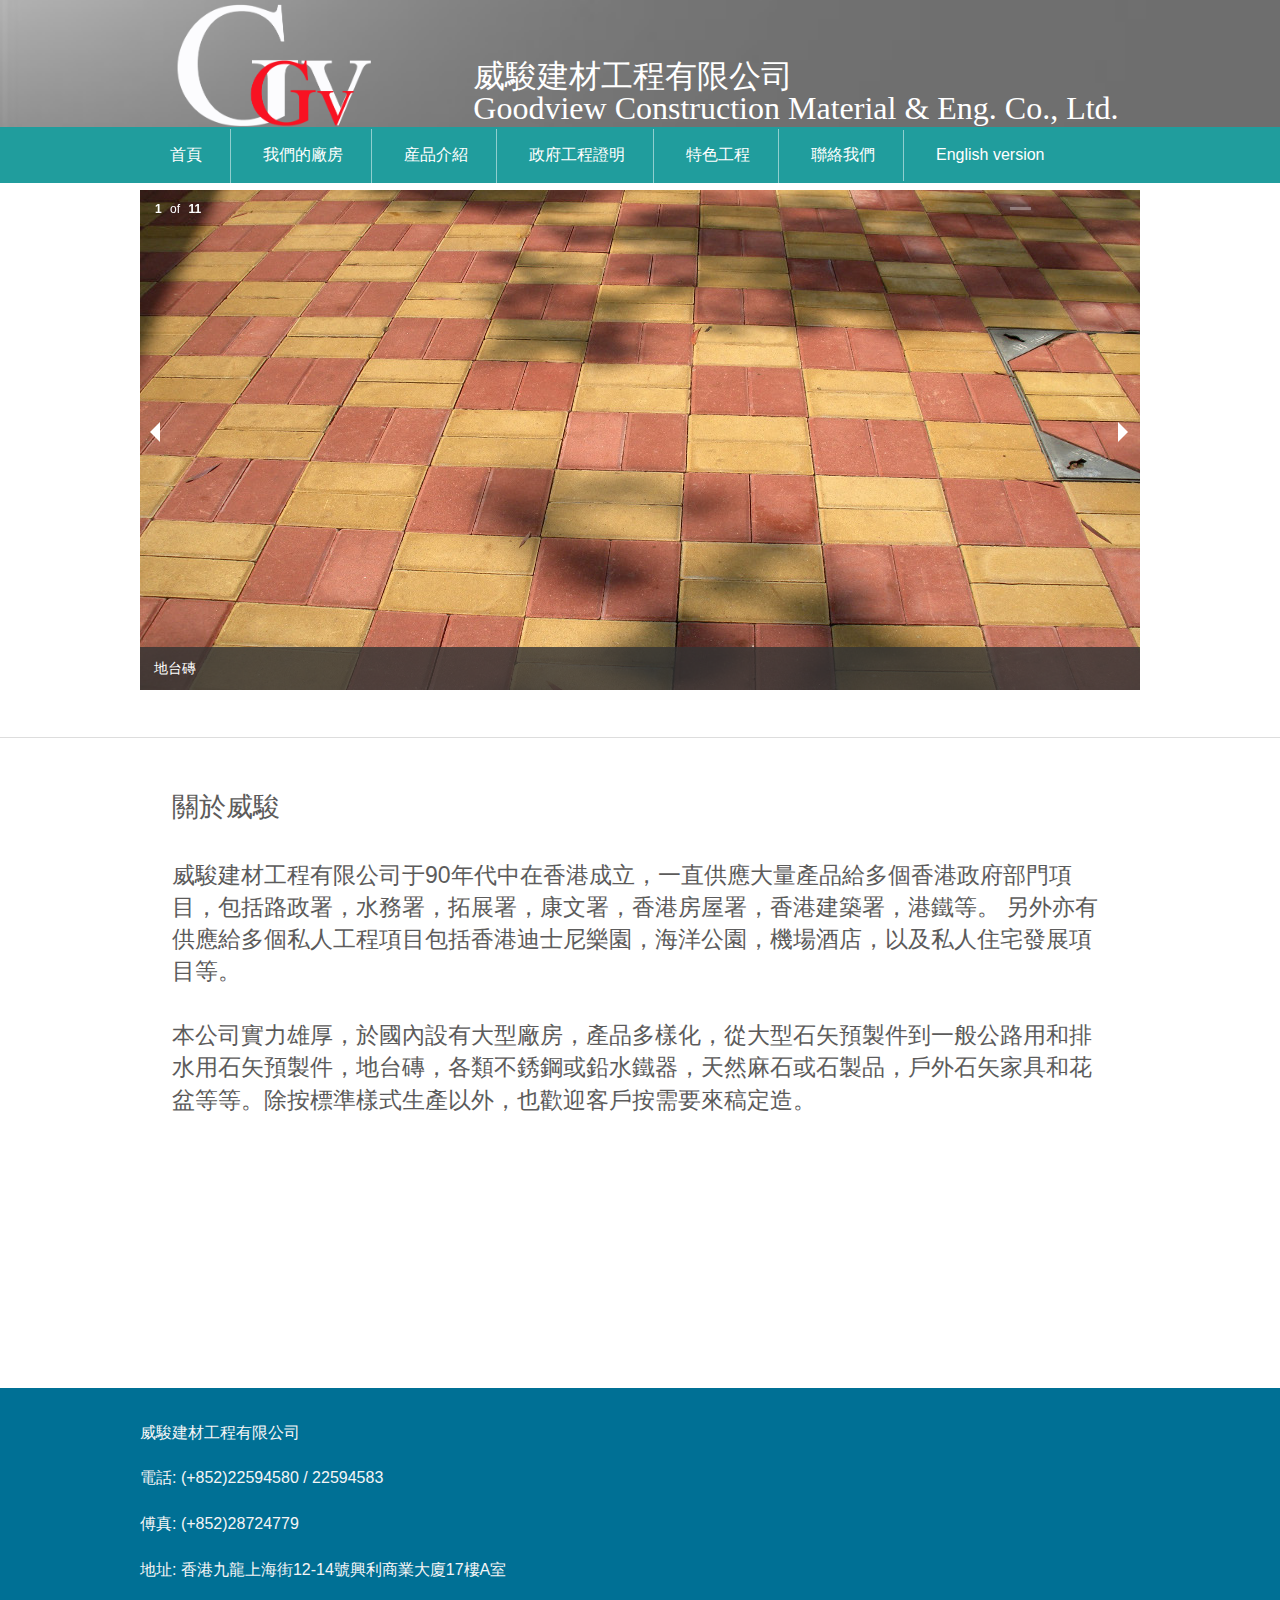
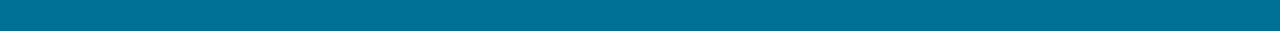
==== index.html @ dd3f131a "new ui" ====
<!doctype html>
<html class="no-js" lang="en">
<head>
    <meta charset="utf-8"/>
    <meta name="viewport" content="width=device-width, initial-scale=1.0"/>
    <title>Foundation | Welcome</title>

    <link rel="stylesheet" href="css/foundation.css"/>
    <link rel="stylesheet" href="css/custom.css"/>
    <script src="js/vendor/modernizr.js"></script>

</head>
<body>
<div class="header">
    <div class="row">
        <div class="large-3 columns"><img src="GVlogo.png"></div>
        <div class="large-8 columns title">
            <div class="row">威駿建材工程有限公司</div>
            <div class="row">Goodview Construction Material & Eng. Co., Ltd.</div>
        </div>
    </div>
    <div class="buttonbar">
        <div class="row">
            <ul class="button-group">
                <li><a href="index.html" class="button">首頁</a></li>
                <li><a href="factory.html" class=" button">我們的廠房</a></li>
                <li><a href="product.html" class="button">産品介紹</a></li>
                <li><a href="cerf.html" class="button">政府工程證明</a></li>
                <li><a href="feature.html" class="button">特色工程</a></li>
                <li><a href="contact.html" class="button">聯絡我們</a></li>
                <li><a href="index-en.html" class="button">English version</a></li>
            </ul>
        </div>
    </div>
</div>
<div class="row">
    <ul class="example-orbit" data-orbit
        data-options="pause_on_hover:false;timer_speed: 3500;animation_speed:700;bullets:false;">
        <li>
            <img src="banner/1.jpg" alt="slide 1"/>
            <div class="orbit-caption">地台磚</div>
        </li>
        <li class="active">
            <img src="banner/2.jpg" alt="slide 2"/>

            <div class="orbit-caption">磨水或洗石米地磚</div>
        </li>
        <li>
            <img src="banner/3.jpg" alt="slide 3"/>
            <div class="orbit-caption">其他各種用途磚 （盲人磚, 濕漿磚, 天面磚)</div>
        </li>
        <li>
            <img src="banner/5.jpg" alt="slide 4"/>
            <div class="orbit-caption">石矢防撞欄及其他公路預製件</div>
        <li>
            <img src="banner/7.jpg" alt="slide 5"/>
            <div class="orbit-caption">天然麻石（鯽魚涌水庫）</div>
        </li>
        <li>
            <img src="banner/9.jpg" alt="slide 6"/>
            <div class="orbit-caption">特色刻字麻石板 (亞運2009紀念）</div>
        </li>
        <li>
            <img src="banner/10.jpg" alt="slide 6"/>
            <div class="orbit-caption">U渠及各種排水用石矢預製件</div>
        </li>
        <li>
            <img src="banner/12.jpg" alt="slide 6"/>
            <div class="orbit-caption">橋樑石矢預製件</div>
        </li>
        <li>
            <img src="banner/13.jpg" alt="slide 6"/>
            <div class="orbit-caption">植草磚（沙頭角公路龍躍頭段）</div>
        </li>
        <li>
            <img src="banner/14.jpg" alt="slide 6"/>
            <div class="orbit-caption">大型洗石米圍板</div>
        </li>
        <li>
            <img src="banner/18.jpg" alt="slide 6"/>
            <div class="orbit-caption">洗石米花盆（拓展署項目）</div>
        </li>
    </ul>
</div>
<hr>

<div class="row ">
    <h3>關於威駿</h3>
    <h4>威駿建材工程有限公司于90年代中在香港成立，一直供應大量產品給多個香港政府部門項目，包括路政署，水務署，拓展署，康文署，香港房屋署，香港建築署，港鐵等。 另外亦有供應給多個私人工程項目包括香港迪士尼樂園，海洋公園，機場酒店，以及私人住宅發展項目等。</h4>
    <h4>本公司實力雄厚，於國內設有大型廠房，產品多樣化，從大型石矢預製件到一般公路用和排水用石矢預製件，地台磚，各類不銹鋼或鉛水鐵器，天然麻石或石製品，戶外石矢家具和花盆等等。除按標準樣式生產以外，也歡迎客戶按需要來稿定造。</h4>
</div>

<div class="footer">
    <div class="row">
        <p>威駿建材工程有限公司</p>

        <p>電話: (+852)22594580 / 22594583</p>

        <p>傅真: (+852)28724779</p>

        <p>地址: 香港九龍上海街12-14號興利商業大廈17樓A室</p>
    </div>
</div>
<script src="js/vendor/jquery.js"></script>
<script src="js/foundation.min.js"></script>
<script>
    $(document).foundation();
</script>
</body>
</html>
---- css/custom.css ----
.header{
    background-image: url("header.jpg");
    background-size: cover;
    background-repeat: no-repeat;
}

.title{
    padding-top:6%;
    font-family: "Times New Roman";
    line-height: 100%;
    font-size: 2rem;
    color: white;
}
.button{
    margin: 0 0 0 0;
}
.buttonbar{
    background-color: #209D9D;
    margin-bottom: 7px;
}
.footer{
    height: 27%;
    position: relative;
    margin-top: 15rem;
    padding-top: 2rem;
    color: #f5f5f5;
    background-color: #007095;
}
h3{
    margin: 2rem;
}
h4{
    margin: 2rem;
}
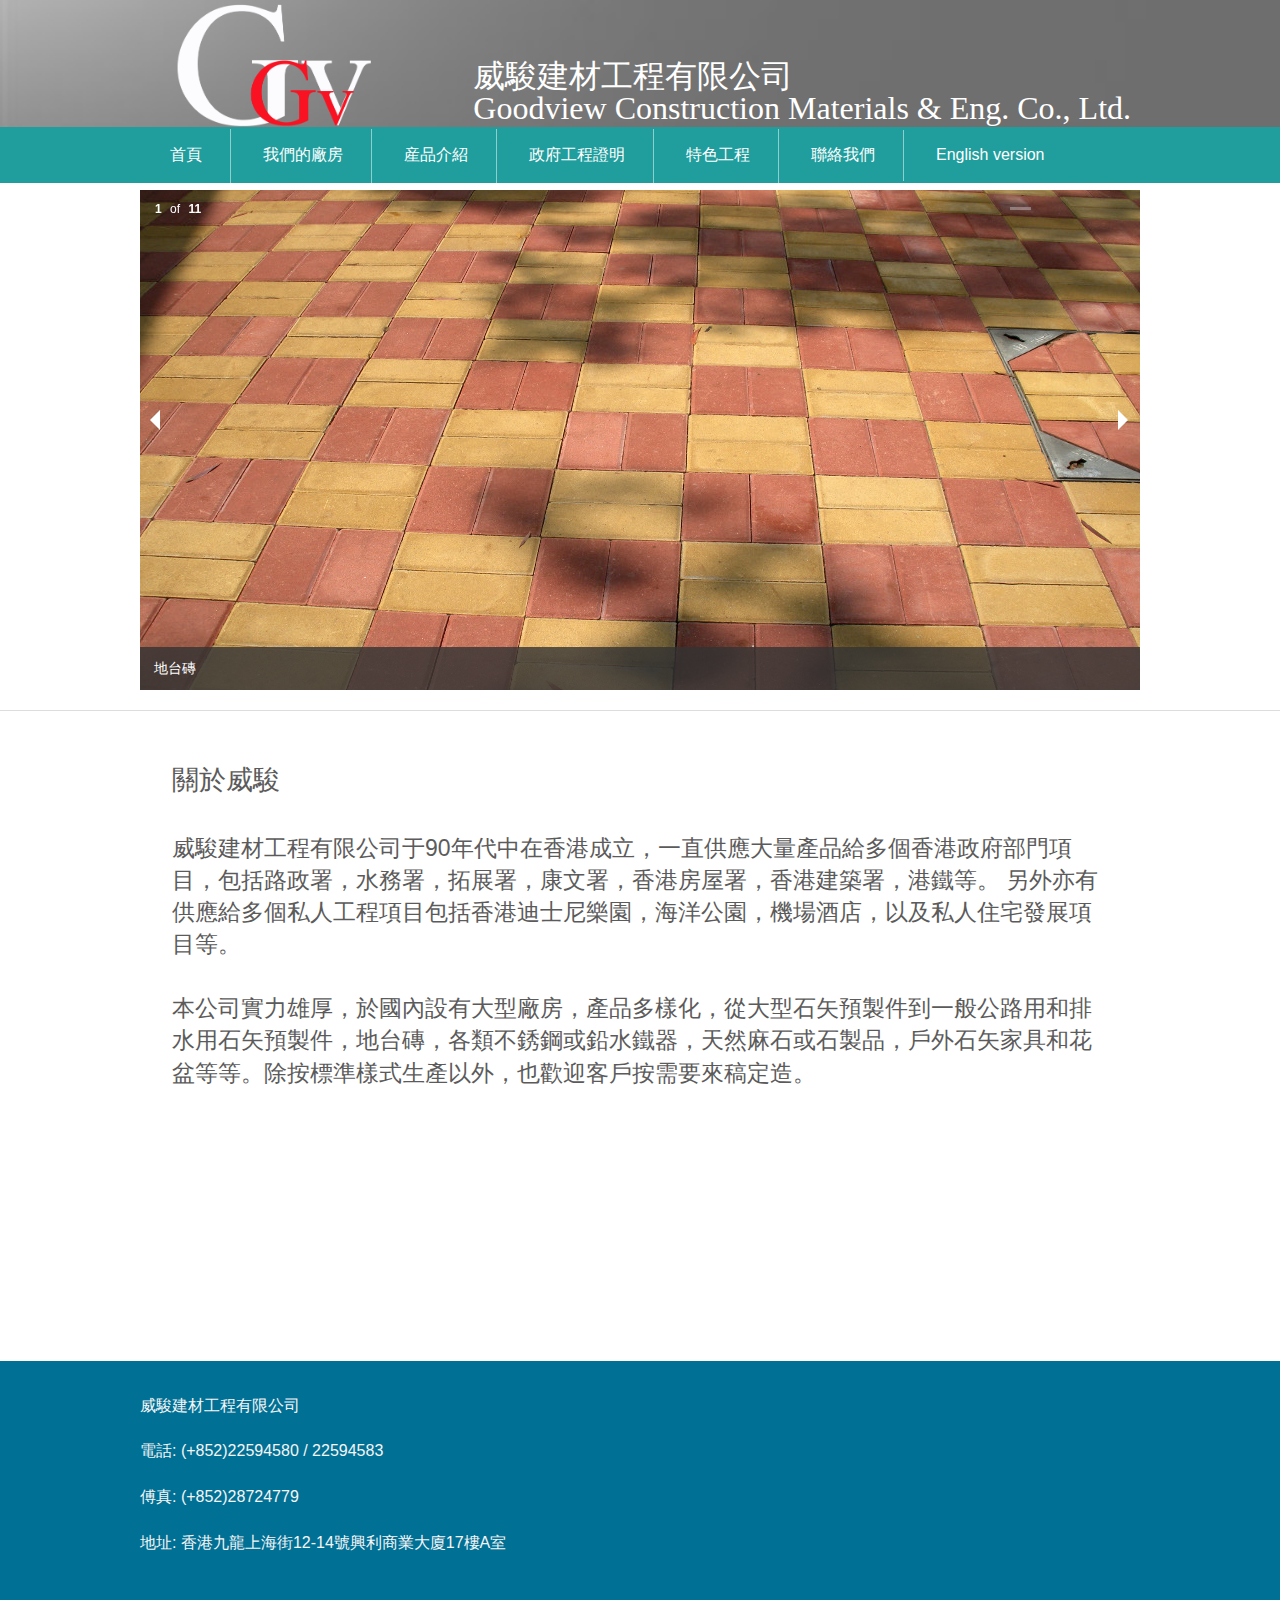
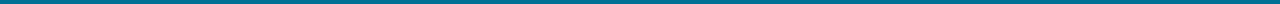
==== commit 2f1cdd49: "CR" ====
--- a/index.html
+++ b/index.html
@@ -16,7 +16,7 @@
         <div class="large-3 columns"><img src="GVlogo.png"></div>
         <div class="large-8 columns title">
             <div class="row">威駿建材工程有限公司</div>
-            <div class="row">Goodview Construction Material & Eng. Co., Ltd.</div>
+            <div class="row">Goodview Construction Materials & Eng. Co., Ltd.</div>
         </div>
     </div>
     <div class="buttonbar">
